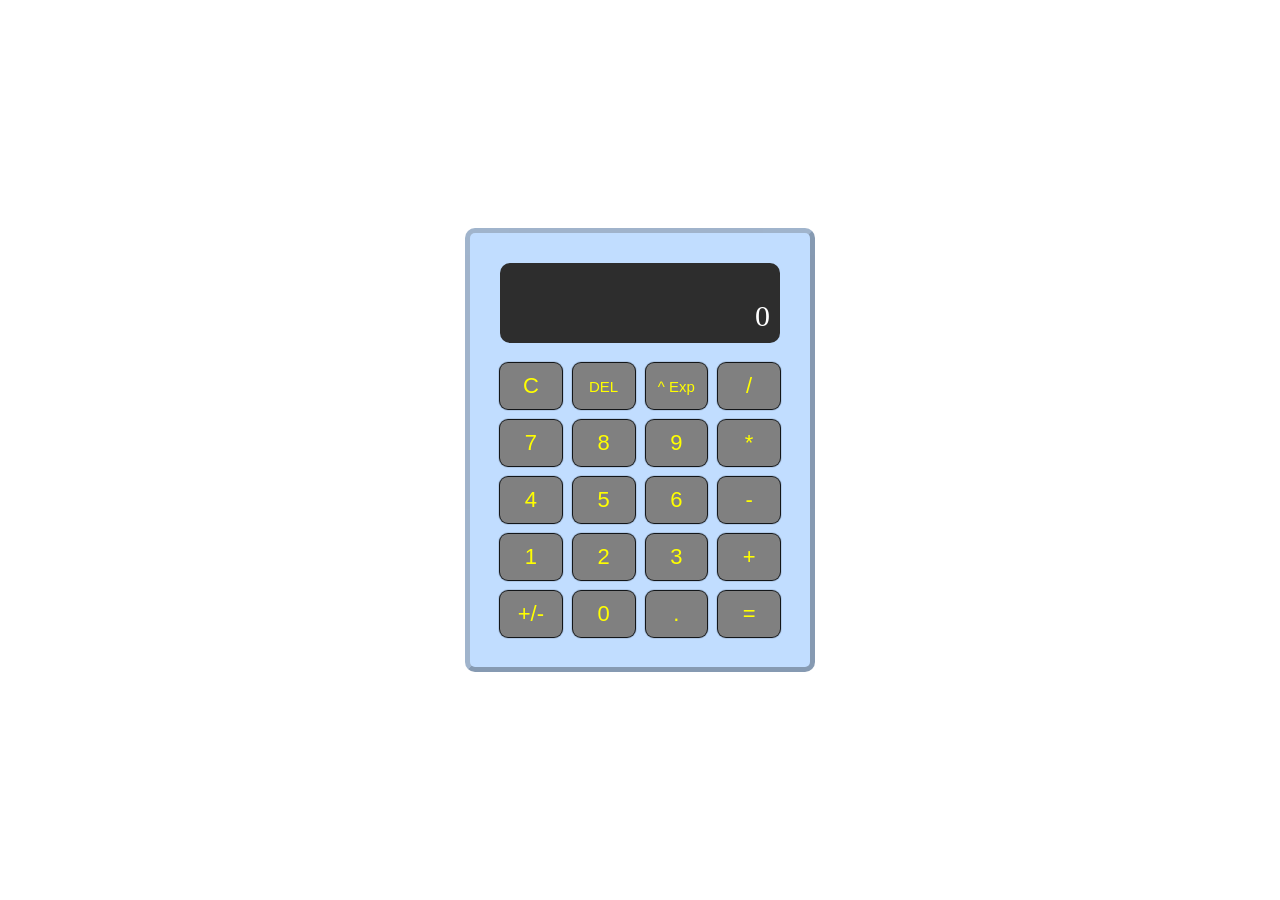
==== index.html @ cf6e2267 "rename to index.html" ====
<!DOCTYPE html>
<html lang="en">
<head>
    <meta charset="UTF-8">
    <meta name="viewport" content="width=device-width, initial-scale=1.0">
    <title>Calculator</title>

    <link rel="stylesheet" href="css/calcu.css">

</head>
<body>
    <div class="calculator">
        <div class="display" id="display">0</div> <!--will try to put an input text here soon-->
        
        <div class="buttonsContainer">
            <button class="calcu-Btn" id="clearDisplayBtn">C</button>
            <button class="calcu-Btn" id="deleteBtn">DEL</button>        
            <button class="calcu-Btn" id="expBtn">^ Exp</button>
            <button class="calcu-btn" id="slashBtn">/</button>

            <button class="calcu-btn" id="sevenBtn">7</button>
            <button class="calcu-btn" id="eightBtn">8</button>
            <button class="calcu-btn" id="nineBtn">9</button>
            <button class="calcu-btn" id="astBtn">*</button>

            <button class="calcu-btn" id="fourBtn">4</button>
            <button class="calcu-btn" id="fiveBtn">5</button>
            <button class="calcu-btn" id="sixBtn">6</button>
            <button class="calcu-btn" id="minusBtn">-</button>

            <button class="calcu-btn" id="oneBtn">1</button>
            <button class="calcu-btn" id="twoBtn">2</button>
            <button class="calcu-btn" id="threeBtn">3</button>        
            <button class="calcu-btn" id="plusBtn">+</button>

            <button class="calcu-Btn" id="negativeBtn">+/-</button>
            <button class="calcu-btn zbtn" id="zeroBtn">0</button>
            <button class="calcu-btn" id="dotBtn">.</button>
            <button class="calcu-Btn" id="equalBtn">=</button>
        </div>
    </div>


    <p id="testing"></p>
    <script src="js/calcu.js"></script>
</body>
</html>
---- css/calcu.css ----
:root {
    --blue-bg: rgb(193, 221, 255);
    --border-rad: 10px;
    --border-color: rgba(2,2,2,0.3); 
    --display-bg: rgb(45, 45, 45);
    --btns-bg: gray;
    --btnText-color: yellow;
}

* {
    margin: 0;
    padding: 0;
    box-sizing: border-box;
}


html {
    font-size: 62.5%;
    height: 100%;
}

body {
    display: flex;
    justify-content: center;
    align-items: center;
    min-height: 100vh;
    padding: 1rem;
    min-width: 300px;
}

/* Most modern smartphones are between 360px and 430px wide */
.calculator {
    background-color: var(--blue-bg);
    display: flex;
    flex-direction: column;
    justify-content: center;
    gap: 20px;
    max-width: 350px;
    width: 95%;

    padding: 3rem;

    border-radius: var(--border-rad);
    border-style: outset;
    border-width: 5px;    
    border-color: var(--border-color);
    overflow: hidden;
}

.display {
    border-radius: var(--border-rad);
    min-height: 8rem;
    padding: 1rem;
    
    display: flex;
    align-items: end;
    justify-content: end;

    background-color: var(--display-bg);
    color: white;
    font-size: 3rem;
    flex-wrap: wrap; 
    word-break: break-all; /* This forces long numbers to break and wrap */
}

.buttonsContainer {
    display: grid;
    grid-template-columns: repeat(4, 1fr);
    grid-auto-rows: 1fr;
    gap: 0.8rem;
}

.buttonsContainer button {
    background-color: var(--btns-bg);
    color: var(--btnText-color);

    display: flex;
    justify-content: center;
    align-items: center;

    padding: 1rem 0.5rem;
    font-size: 2.2rem;

    border-radius: 8px;
    border: none;

    box-shadow: 0px 0px 1px 1px black;
    
}

#deleteBtn, #expBtn{
    font-size: 1.5rem;
}

button:hover{
    cursor: pointer;
    position: relative;
    bottom: 1px;
    transition: 0.2s ease-in-out;
}
@media (min-width: 1024px){ .buttonsContainer { gap: 1.1rem; } }
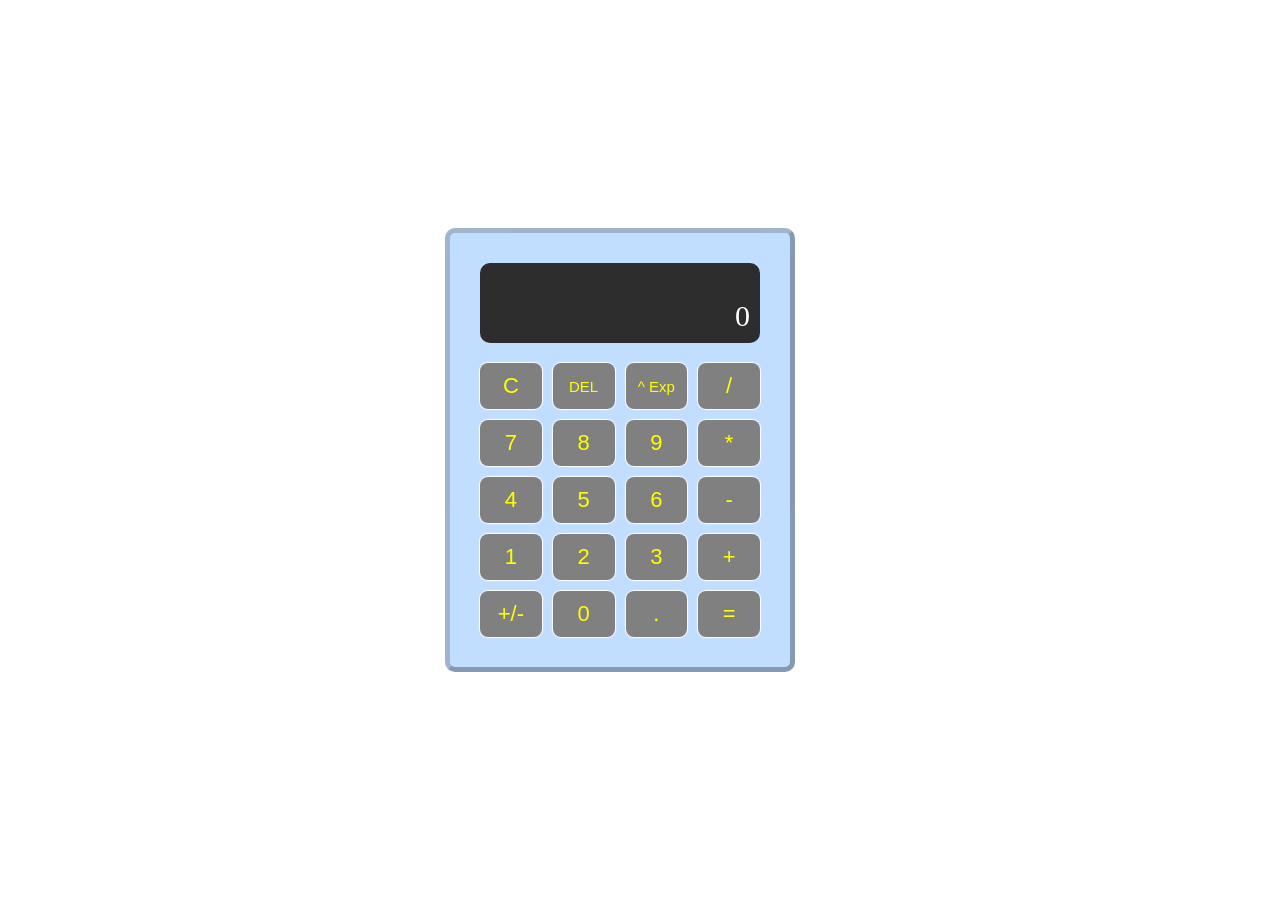
==== commit 7e098baf: "added logic for delete and exponent button" ====
--- a/index.html
+++ b/index.html
@@ -9,13 +9,16 @@
 
 </head>
 <body>
+
+    <div class="arrow">&#x1F844;</div>
+
     <div class="calculator">
         <div class="display" id="display">0</div> <!--will try to put an input text here soon-->
         
         <div class="buttonsContainer">
-            <button class="calcu-Btn" id="clearDisplayBtn">C</button>
-            <button class="calcu-Btn" id="deleteBtn">DEL</button>        
-            <button class="calcu-Btn" id="expBtn">^ Exp</button>
+            <button class="clear-btn" id="clearDisplayBtn">C</button>
+            <button class="delete-btn" id="deleteBtn">DEL</button>        
+            <button class="calcu-btn" id="expBtn">^ Exp</button>
             <button class="calcu-btn" id="slashBtn">/</button>
 
             <button class="calcu-btn" id="sevenBtn">7</button>
@@ -33,12 +36,14 @@
             <button class="calcu-btn" id="threeBtn">3</button>        
             <button class="calcu-btn" id="plusBtn">+</button>
 
-            <button class="calcu-Btn" id="negativeBtn">+/-</button>
+            <button class="calcu-btn" id="negativeBtn">+/-</button>
             <button class="calcu-btn zbtn" id="zeroBtn">0</button>
             <button class="calcu-btn" id="dotBtn">.</button>
-            <button class="calcu-Btn" id="equalBtn">=</button>
+            <button class="equal-btn" id="equalBtn">=</button>
         </div>
     </div>
+
+    <div class="arrow">&#x1F846;</div>
 
 
     <p id="testing"></p>
--- a/css/calcu.css
+++ b/css/calcu.css
@@ -21,11 +21,18 @@
 
 body {
     display: flex;
-    justify-content: center;
+    justify-content:center;
     align-items: center;
     min-height: 100vh;
     padding: 1rem;
     min-width: 300px;
+    flex-direction: row;
+}
+
+.arrow {
+    display: none;
+    width: 120px; 
+    text-align: center;
 }
 
 /* Most modern smartphones are between 360px and 430px wide */
@@ -84,7 +91,7 @@
     border-radius: 8px;
     border: none;
 
-    box-shadow: 0px 0px 1px 1px black;
+    box-shadow: 0px 0px 1px 1px white;
     
 }
 
@@ -98,4 +105,20 @@
     bottom: 1px;
     transition: 0.2s ease-in-out;
 }
-@media (min-width: 1024px){ .buttonsContainer { gap: 1.1rem; } }+
+@media (min-width: 768px) {
+
+    body {gap: 4rem;}
+
+    .arrow {
+        display: block;
+        font-size: 8rem;
+    }
+}
+
+@media (min-width: 1024px){ 
+    .buttonsContainer { gap: 1.1rem; }
+    .arrow {display: none;}
+
+    /* make the buttons and the texts bigger for this media */
+}
